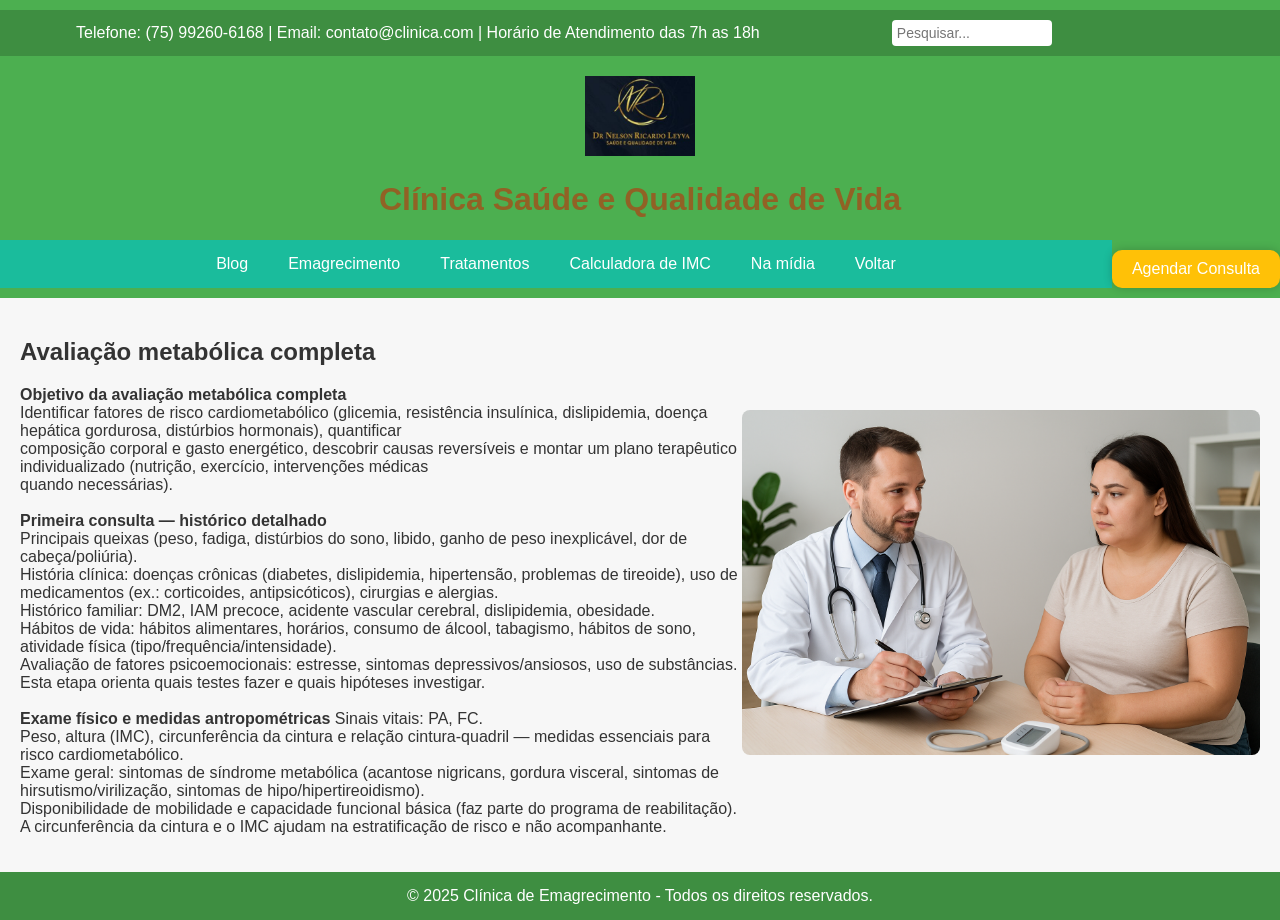
==== avaliação_metabólica_completa.html @ 177690f7 "Primeiro commit do projeto Clinica Nelson" ====
<!DOCTYPE html>
<html lang="en">
<head>
    <meta charset="UTF-8">
    <meta name="viewport" content="width=device-width, initial-scale=1.0">
    <title>avaliação metabólica completa</title>
    <link rel="stylesheet" href="./Style.css">
</head>

<body>
    <header>
        <div class="top-bar">
            <div class="contact-info">
                <span>Telefone: (75) 99260-6168</span> | <span>Email: contato@clinica.com</span> | <span>Horário de Atendimento das 7h as 18h</span>
            </div>
            <div class="search-bar">
                <input type="text" placeholder="Pesquisar...">
            </div>
            <div class="social-buttons">
                <button class="social-button" onclick="window.open('https://facebook.com/nelson.ricardoleyva.5/about','_blank')"><i class="fa-brands fa-facebook-f"></i></button>
                <button class="social-button" onclick="window.open('https://instagram.com/dr.nelsonricardoleyva','_blank')"><i class="fa-brands fa-instagram"></i></button>
            </div>
        </div>
        <div class="logo">
            <img src="imagens/logo.png" alt="Logo da Clínica">
            <h1 style="color: #916225;">Clínica Saúde e Qualidade de Vida</h1>
            <button class="cta-button" style="float: right; margin-top: 10px;" onclick="window.open('https://wa.me/75992606168','_blank')">Agendar Consulta</button>
        </div>
        <nav>
            <a href="blog.html">Blog</a>
            <a href="#emagrecimento">Emagrecimento</a>
            <div class="dropdown">
                <a href="#tratamentos" class="dropdown-button">Tratamentos</a>
                <div class="dropdown-content">
                    <a href="avaliação_metabólica_completa.html">Avaliação metabólica completa</a>
                    <a href="tratamento_obesidade_sobrepeso.html">Tratamento da obesidade e do sobrepeso</a>
                    <a href="#tratamento3">Controlar distúrbios endócrinos</a>
                    <a href="#tratamento4">Acompanhamento de distúrbios de crescimento e puberdade</a>
                    <a href="#tratamento3">Plano alimentar personalizado</a>
                    <a href="#tratamento3">Terapia de reposição hormonal (TRH)</a>
                    <a href="#tratamento3">Reposição de Testosterona (TRT)</a>
                    <a href="#tratamento3">Reposição de hormônios femininos</a>
                    <a href="#tratamento3">Controle a andropausa e a menopausa</a>
                </div>
            </div>
            <a href="calcularimc.html">Calculadora de IMC</a>
            <a href="#midia">Na mídia</a>
            <a href="saudenmagrecimento.html">Voltar</a>
        </nav>
    </header>

    <main>
        <section class="cont">
            <div style="display: flex; justify-content: space-between; align-items: center;">
                <div style="width: 60%;">
                <h1>Avaliação metabólica completa</h1>
                <p><strong>Objetivo da avaliação metabólica completa</strong><br>
                    Identificar fatores de risco cardiometabólico (glicemia, resistência insulínica, dislipidemia, doença hepática gordurosa, distúrbios hormonais), quantificar <br>
                    composição corporal e gasto energético, descobrir causas reversíveis e montar um plano terapêutico individualizado (nutrição, exercício, intervenções médicas <br>
                    quando necessárias). <br>
                    <br>
                    <strong>Primeira consulta — histórico detalhado</strong> <br>
                    Principais queixas (peso, fadiga, distúrbios do sono, libido, ganho de peso inexplicável, dor de cabeça/poliúria). <br>
                    História clínica: doenças crônicas (diabetes, dislipidemia, hipertensão, problemas de tireoide), uso de medicamentos (ex.: corticoides, antipsicóticos), cirurgias e alergias. <br>
                    Histórico familiar: DM2, IAM precoce, acidente vascular cerebral, dislipidemia, obesidade. <br>
                    Hábitos de vida: hábitos alimentares, horários, consumo de álcool, tabagismo, hábitos de sono, atividade física (tipo/frequência/intensidade). <br>
                    Avaliação de fatores psicoemocionais: estresse, sintomas depressivos/ansiosos, uso de substâncias. <br>
                    Esta etapa orienta quais testes fazer e quais hipóteses investigar. <br>
                    <br>
                    <strong>Exame físico e medidas antropométricas</strong>
                    Sinais vitais: PA, FC. <br>
                    Peso, altura (IMC), circunferência da cintura e relação cintura-quadril — medidas essenciais para risco cardiometabólico. <br>
                    Exame geral: sintomas de síndrome metabólica (acantose nigricans, gordura visceral, sintomas de hirsutismo/virilização, sintomas de hipo/hipertireoidismo). <br>
                    Disponibilidade de mobilidade e capacidade funcional básica (faz parte do programa de reabilitação). <br>
                    A circunferência da cintura e o IMC ajudam na estratificação de risco e não acompanhante.
                </p>
            </div>
            <div style="width: 43%;">
                <img src="imagens/Avaliação metabólica completa.png" alt="Avaliação metabólica completa" style="max-width: 100%; border-radius: 8px;">
            </div>
        </section>
    </main>

    <footer>
        &copy; 2025 Clínica de Emagrecimento - Todos os direitos reservados.
    </footer>
</body>
</html>
---- Style.css ----
body {
  font-family: Arial, sans-serif;
  margin: 0;
  padding: 0;
  background-color: #f7f7f7;
  color: #333;
}

header {
  background-color: #4caf50; /* Verde folha */
  color: #fff;
  padding: 10px 0;
}

.top-bar {
  display: flex;
  justify-content: space-around; /* Alterei para space-around */
  align-items: center;
  padding: 10px 20px;
  background-color: #3e8e41; /* Verde folha */
  color: #fff;
}

.contact-info {
  font-size: 16px;
  margin-right: 10px; /* Reduzi o margin-right */
}

.search-bar input[type="text"] {
  padding: 5px;
  width: 150px;
  border: none;
  border-radius: 4px;
  font-size: 14px;
  margin: 0 10px;
}

.social-buttons {
  display: flex;
  align-items: center;
  margin-left: 10px;
}

.social-button {
  background: none;
  border: none;
  margin-left: 10px;
  cursor: pointer;
  color: #fff;
  font-size: 24px;
  padding: 0;
  transition: color 0.3s ease; /* Adicionei uma transição suave para o efeito hover */
}

.social-button:hover {
  color: #000; /* Mudei a cor do ícone para preto no hover */
}

.social-button i {
  font-size: 24px;
}

.logo {
  text-align: center;
  margin: 20px 0;
}

.logo img {
  max-height: 80px;
}

nav {
  background-color: #1abc9c; /* Azul turquesa */
  display: flex;
  justify-content: center;
}

nav a {
  color: #fff;
  text-decoration: none;
  padding: 15px 20px;
  display: inline-block;
}

nav a:hover {
  background-color: #ffc107; /* Laranja suave */
}

.dropdown {
  position: relative;
  display: inline-block;
}

.dropdown-button {
  color: #fff;
  text-decoration: none;
  padding: 15px 20px;
  display: inline-block;
}

.dropdown-content {
  display: none;
  position: absolute;
  background-color: #1abc9c;
  min-width: 160px;
  box-shadow: 0px 8px 16px 0px rgba(0, 0, 0, 0.2);
  z-index: 1;
}

.dropdown-content a {
  color: #fff;
  padding: 12px 16px;
  text-decoration: none;
  display: block;
}

.dropdown-content a:hover {
  background-color: #ffc107;
}

.dropdown:hover .dropdown-content {
  display: block;
}

.dropdown:hover .dropdown-button {
  background-color: #ffc107;
}

main {
  display: flex;
  flex-wrap: wrap;
  margin: 20px;
}

.content {
  flex: 2;
  min-width: 250px;
  padding: 20px;
  background-color: #bef3e7;
}

.content img {
  max-width: 100%;
  border-radius: 8px;
  margin-top: 20px;
}

.sidebar {
  flex: 1;
  min-width: 250px;
  padding: 20px;
  background-color: #bef3e7;
  border-radius: 8px;
  margin-left: 20px;
  text-align: center;
}

.sidebar img {
  max-width: 50%;
  border-radius: 8px;
}

.fachada img {
  max-width: 100%;
  height: 500px;
  border-radius: 15px; /* arredonda um pouco */
}

footer {
  background-color: #3e8e41; /* Verde folha */
  color: #fff;
  text-align: center;
  padding: 15px;
  margin-top: 20px;
}

.cta-button {
  background-color: #ffc107; /* Laranja suave */
  color: #fff;
  border: none;
  padding: 10px 20px;
  font-size: 16px;
  cursor: pointer;
  border-radius: 10px; /* Adicionei bordas arredondadas */
  box-shadow: 0px 0px 10px rgba(0, 0, 0, 0.2); /* Adicionei sombra */
  transition:
    transform 0.3s ease,
    box-shadow 0.3s ease;
}

.cta-button:hover {
  background-color: #000; /* Preto */
  transform: translateY(-2px); /* Efeito flutuante */
  box-shadow: 0px 10px 20px rgba(0, 0, 0, 0.3); /* Sombra mais intensa */
}

.whatsapp-button {
  position: fixed;
  bottom: 20px;
  right: 20px;
  background-color: #25d366;
  color: #fff;
  border: none;
  padding: 10px;
  font-size: 24px;
  cursor: pointer;
  border-radius: 50%;
  z-index: 1000; /* Adicionei z-index para garantir que o botão fique por cima de outros elementos */
}

.whatsapp-button:hover {
  background-color: #1da335; /* Cor do WhatsApp mais escura */
}

.tooltip {
  visibility: hidden;
  white-space: nowrap; /* Adicionei essa linha para manter o texto em horizontal */
  width: 120px;
  background-color: #1abc9c;
  color: #000;
  text-align: center;
  padding: 5px 0;
  border-radius: 1px;
  position: absolute;
  z-index: 1;
  top: 50%;
  right: 100%;
  margin-right: 10px;
  transform: translateY(-50%);
  opacity: 0;
  transition: opacity 0.3s;
  font-size: 16px; /* Reduzi o tamanho da fonte */
}

.tooltip::after {
  content: "";
  position: absolute;
  top: 50%;
  left: 100%;
  margin-top: -5px;
  border-width: 5px;
  border-style: solid;
  border-color: #555 transparent transparent transparent;
  transform: rotate(-90deg);
}

.whatsapp-button:hover .tooltip {
  visibility: visible;
  opacity: 1;
}

.map-container {
  position: relative;
  width: 100%;
  padding: 10px;
  border: 1px solid #ddd;
  border-radius: 10px;
  box-shadow: 0px 0px 10px rgba(0, 0, 0, 0.1);
  margin-top: 20px;
  text-align: center;
  background-color: #bef3e7;
}

.map-container iframe {
  width: 800px;
  height: 200px;
  border: 0;
}

.endereco {
  margin-right: 20px;
  font-size: 16px;
}

.endereco i {
  margin-right: 5px;
}
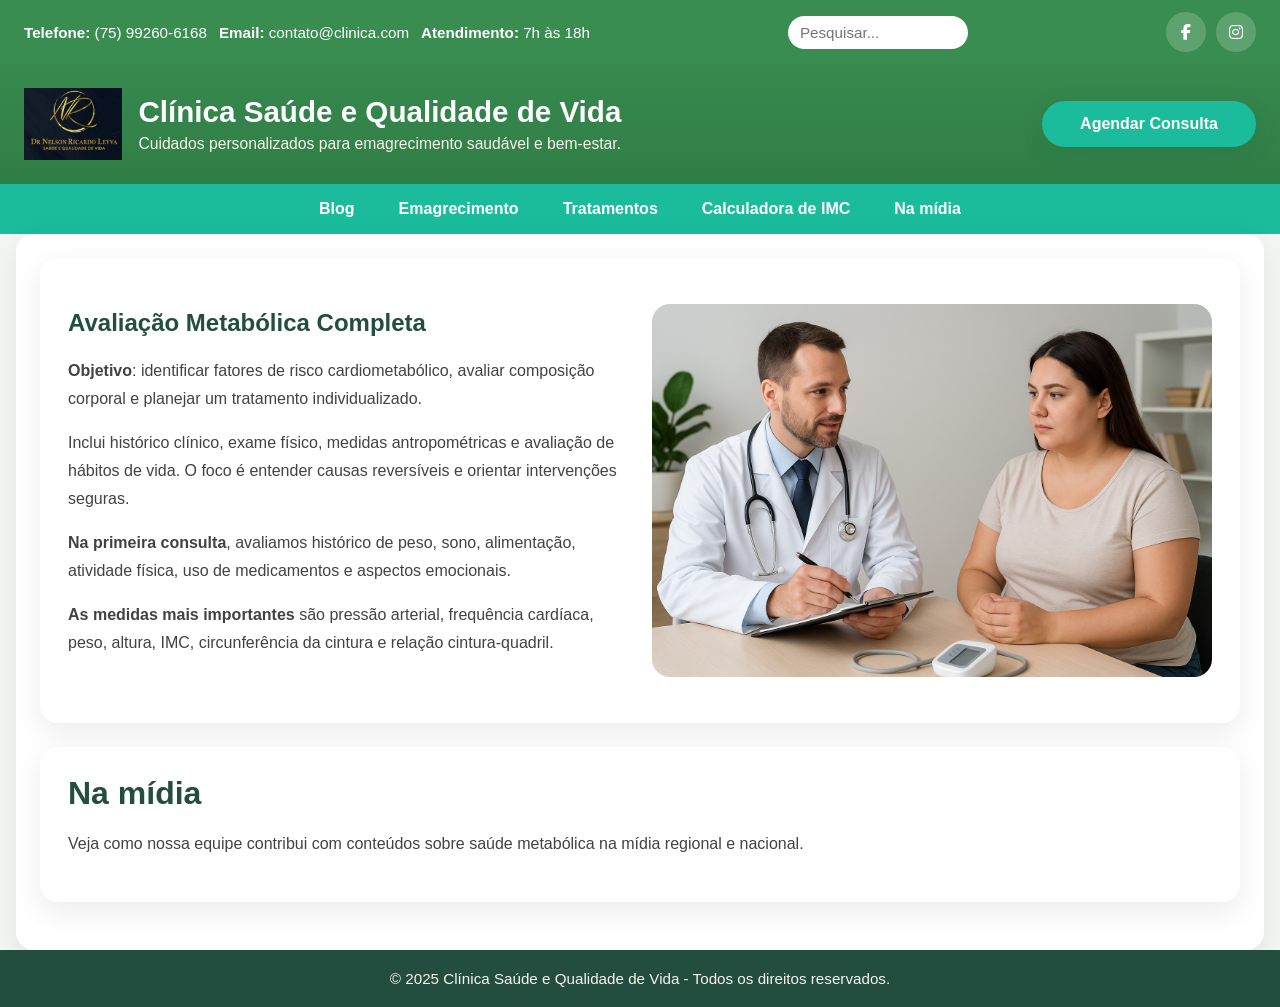
==== commit 1c0606f8: "Atualizando html e css" ====
--- a/avaliação_metabólica_completa.html
+++ b/avaliação_metabólica_completa.html
@@ -1,88 +1,87 @@
 <!DOCTYPE html>
-<html lang="en">
+<html lang="pt-BR">
 <head>
     <meta charset="UTF-8">
     <meta name="viewport" content="width=device-width, initial-scale=1.0">
-    <title>avaliação metabólica completa</title>
+    <meta name="description" content="Clínica Saúde e Qualidade de Vida: emagrecimento saudável, tratamentos médicos e apoio personalizado para sua saúde.">
+    <title>Avaliação Metabólica Completa</title>
     <link rel="stylesheet" href="./Style.css">
+    <link rel="stylesheet" href="https://cdnjs.cloudflare.com/ajax/libs/font-awesome/6.4.0/css/all.min.css" integrity="sha512-p6O2WvZCWghuJbM5TQss90Q+B2TZLj/4I3zwT2YHUd0RQVWnVd6ixqszf36/X7I+5t5Ck/2sGxY9VhKXkM2f1w==" crossorigin="anonymous" referrerpolicy="no-referrer" />
 </head>
-
 <body>
     <header>
         <div class="top-bar">
             <div class="contact-info">
-                <span>Telefone: (75) 99260-6168</span> | <span>Email: contato@clinica.com</span> | <span>Horário de Atendimento das 7h as 18h</span>
+                <span><strong>Telefone:</strong> (75) 99260-6168</span>
+                <span><strong>Email:</strong> contato@clinica.com</span>
+                <span><strong>Atendimento:</strong> 7h às 18h</span>
             </div>
             <div class="search-bar">
-                <input type="text" placeholder="Pesquisar...">
+                <input type="search" placeholder="Pesquisar..." aria-label="Pesquisar no site">
             </div>
             <div class="social-buttons">
-                <button class="social-button" onclick="window.open('https://facebook.com/nelson.ricardoleyva.5/about','_blank')"><i class="fa-brands fa-facebook-f"></i></button>
-                <button class="social-button" onclick="window.open('https://instagram.com/dr.nelsonricardoleyva','_blank')"><i class="fa-brands fa-instagram"></i></button>
+                <a class="social-button" href="https://facebook.com/nelson.ricardoleyva.5/about" target="_blank" rel="noopener noreferrer" aria-label="Facebook">
+                    <i class="fa-brands fa-facebook-f"></i>
+                </a>
+                <a class="social-button" href="https://instagram.com/dr.nelsonricardoleyva" target="_blank" rel="noopener noreferrer" aria-label="Instagram">
+                    <i class="fa-brands fa-instagram"></i>
+                </a>
             </div>
         </div>
-        <div class="logo">
-            <img src="imagens/logo.png" alt="Logo da Clínica">
-            <h1 style="color: #916225;">Clínica Saúde e Qualidade de Vida</h1>
-            <button class="cta-button" style="float: right; margin-top: 10px;" onclick="window.open('https://wa.me/75992606168','_blank')">Agendar Consulta</button>
-        </div>
-        <nav>
-            <a href="blog.html">Blog</a>
-            <a href="#emagrecimento">Emagrecimento</a>
-            <div class="dropdown">
-                <a href="#tratamentos" class="dropdown-button">Tratamentos</a>
-                <div class="dropdown-content">
-                    <a href="avaliação_metabólica_completa.html">Avaliação metabólica completa</a>
-                    <a href="tratamento_obesidade_sobrepeso.html">Tratamento da obesidade e do sobrepeso</a>
-                    <a href="#tratamento3">Controlar distúrbios endócrinos</a>
-                    <a href="#tratamento4">Acompanhamento de distúrbios de crescimento e puberdade</a>
-                    <a href="#tratamento3">Plano alimentar personalizado</a>
-                    <a href="#tratamento3">Terapia de reposição hormonal (TRH)</a>
-                    <a href="#tratamento3">Reposição de Testosterona (TRT)</a>
-                    <a href="#tratamento3">Reposição de hormônios femininos</a>
-                    <a href="#tratamento3">Controle a andropausa e a menopausa</a>
+        <div class="logo-bar">
+            <div class="brand-logo">
+                <img src="imagens/logo.png" alt="Logo da Clínica Saúde e Qualidade de Vida">
+                <div>
+                    <h1>Clínica Saúde e Qualidade de Vida</h1>
+                    <p class="brand-subtitle">Cuidados personalizados para emagrecimento saudável e bem-estar.</p>
                 </div>
             </div>
-            <a href="calcularimc.html">Calculadora de IMC</a>
-            <a href="#midia">Na mídia</a>
-            <a href="saudenmagrecimento.html">Voltar</a>
+            <a class="cta-button" href="https://wa.me/75992606168" target="_blank" rel="noopener noreferrer">Agendar Consulta</a>
+        </div>
+        <nav class="main-nav" aria-label="Menu principal">
+            <ul class="nav-list">
+                <li><a href="blog.html">Blog</a></li>
+                <li><a href="saudenmagrecimento.html">Emagrecimento</a></li>
+                <li class="dropdown">
+                    <a href="#tratamentos" class="dropdown-button">Tratamentos</a>
+                    <ul class="dropdown-content">
+                        <li><a href="avaliação_metabólica_completa.html">Avaliação metabólica completa</a></li>
+                        <li><a href="tratamento_obesidade_sobrepeso.html">Tratamento da obesidade e do sobrepeso</a></li>
+                        <li><a href="saudenmagrecimento.html#tratamentos">Controlar distúrbios endócrinos</a></li>
+                        <li><a href="saudenmagrecimento.html#tratamentos">Acompanhamento de distúrbios de crescimento e puberdade</a></li>
+                        <li><a href="saudenmagrecimento.html#tratamentos">Plano alimentar personalizado</a></li>
+                        <li><a href="saudenmagrecimento.html#tratamentos">Terapia de reposição hormonal (TRH)</a></li>
+                        <li><a href="saudenmagrecimento.html#tratamentos">Reposição de Testosterona (TRT)</a></li>
+                        <li><a href="saudenmagrecimento.html#tratamentos">Reposição de hormônios femininos</a></li>
+                        <li><a href="saudenmagrecimento.html#tratamentos">Controle da andropausa e da menopausa</a></li>
+                    </ul>
+                </li>
+                <li><a href="calcularimc.html">Calculadora de IMC</a></li>
+                <li><a href="saudenmagrecimento.html#midia">Na mídia</a></li>
+            </ul>
         </nav>
     </header>
 
-    <main>
-        <section class="cont">
-            <div style="display: flex; justify-content: space-between; align-items: center;">
-                <div style="width: 60%;">
-                <h1>Avaliação metabólica completa</h1>
-                <p><strong>Objetivo da avaliação metabólica completa</strong><br>
-                    Identificar fatores de risco cardiometabólico (glicemia, resistência insulínica, dislipidemia, doença hepática gordurosa, distúrbios hormonais), quantificar <br>
-                    composição corporal e gasto energético, descobrir causas reversíveis e montar um plano terapêutico individualizado (nutrição, exercício, intervenções médicas <br>
-                    quando necessárias). <br>
-                    <br>
-                    <strong>Primeira consulta — histórico detalhado</strong> <br>
-                    Principais queixas (peso, fadiga, distúrbios do sono, libido, ganho de peso inexplicável, dor de cabeça/poliúria). <br>
-                    História clínica: doenças crônicas (diabetes, dislipidemia, hipertensão, problemas de tireoide), uso de medicamentos (ex.: corticoides, antipsicóticos), cirurgias e alergias. <br>
-                    Histórico familiar: DM2, IAM precoce, acidente vascular cerebral, dislipidemia, obesidade. <br>
-                    Hábitos de vida: hábitos alimentares, horários, consumo de álcool, tabagismo, hábitos de sono, atividade física (tipo/frequência/intensidade). <br>
-                    Avaliação de fatores psicoemocionais: estresse, sintomas depressivos/ansiosos, uso de substâncias. <br>
-                    Esta etapa orienta quais testes fazer e quais hipóteses investigar. <br>
-                    <br>
-                    <strong>Exame físico e medidas antropométricas</strong>
-                    Sinais vitais: PA, FC. <br>
-                    Peso, altura (IMC), circunferência da cintura e relação cintura-quadril — medidas essenciais para risco cardiometabólico. <br>
-                    Exame geral: sintomas de síndrome metabólica (acantose nigricans, gordura visceral, sintomas de hirsutismo/virilização, sintomas de hipo/hipertireoidismo). <br>
-                    Disponibilidade de mobilidade e capacidade funcional básica (faz parte do programa de reabilitação). <br>
-                    A circunferência da cintura e o IMC ajudam na estratificação de risco e não acompanhante.
-                </p>
+    <main class="content">
+        <section class="content-block content-row">
+            <div>
+                <h1>Avaliação Metabólica Completa</h1>
+                <p><strong>Objetivo</strong>: identificar fatores de risco cardiometabólico, avaliar composição corporal e planejar um tratamento individualizado.</p>
+                <p>Inclui histórico clínico, exame físico, medidas antropométricas e avaliação de hábitos de vida. O foco é entender causas reversíveis e orientar intervenções seguras.</p>
+                <p><strong>Na primeira consulta</strong>, avaliamos histórico de peso, sono, alimentação, atividade física, uso de medicamentos e aspectos emocionais.</p>
+                <p><strong>As medidas mais importantes</strong> são pressão arterial, frequência cardíaca, peso, altura, IMC, circunferência da cintura e relação cintura-quadril.</p>
             </div>
-            <div style="width: 43%;">
-                <img src="imagens/Avaliação metabólica completa.png" alt="Avaliação metabólica completa" style="max-width: 100%; border-radius: 8px;">
+            <div class="image-block">
+                <img src="imagens/Avaliação metabólica completa.png" alt="Avaliação metabólica completa">
             </div>
         </section>
+        <section id="midia" class="content-block">
+            <h2>Na mídia</h2>
+            <p>Veja como nossa equipe contribui com conteúdos sobre saúde metabólica na mídia regional e nacional.</p>
+        </section>
     </main>
-
     <footer>
-        &copy; 2025 Clínica de Emagrecimento - Todos os direitos reservados.
+        &copy; 2025 Clínica Saúde e Qualidade de Vida - Todos os direitos reservados.
     </footer>
 </body>
-</html>+</html>
--- a/Style.css
+++ b/Style.css
@@ -1,277 +1,663 @@
+:root {
+  --bg: #f3f7f4;
+  --surface: #ffffff;
+  --surface-strong: #edf8f3;
+  --text: #222222;
+  --text-muted: #5b6b64;
+  --brand: #1abc9c;
+  --brand-dark: #224d3f;
+  --accent: #ffc107;
+  --border: rgba(34, 77, 63, 0.12);
+  --shadow: 0 10px 30px rgba(34, 77, 63, 0.08);
+}
+
 body {
   font-family: Arial, sans-serif;
   margin: 0;
   padding: 0;
-  background-color: #f7f7f7;
-  color: #333;
+  background-color: var(--bg);
+  color: var(--text);
+}
+
+img {
+  max-width: 100%;
+  display: block;
+}
+
+a {
+  color: inherit;
 }
 
 header {
-  background-color: #4caf50; /* Verde folha */
-  color: #fff;
-  padding: 10px 0;
+  background: linear-gradient(180deg, #3a8e51 0%, #2d7a44 100%);
+  color: #fff;
 }
 
 .top-bar {
   display: flex;
-  justify-content: space-around; /* Alterei para space-around */
-  align-items: center;
-  padding: 10px 20px;
-  background-color: #3e8e41; /* Verde folha */
-  color: #fff;
+  flex-wrap: wrap;
+  justify-content: space-between;
+  gap: 15px;
+  align-items: center;
+  padding: 12px 24px;
+  background-color: rgba(58, 142, 81, 0.95);
 }
 
 .contact-info {
-  font-size: 16px;
-  margin-right: 10px; /* Reduzi o margin-right */
-}
-
-.search-bar input[type="text"] {
-  padding: 5px;
-  width: 150px;
+  display: flex;
+  flex-wrap: wrap;
+  gap: 12px;
+  font-size: 0.95rem;
+}
+
+.search-bar input[type="search"] {
+  padding: 8px 12px;
+  width: 180px;
   border: none;
-  border-radius: 4px;
-  font-size: 14px;
-  margin: 0 10px;
+  border-radius: 999px;
+  font-size: 0.95rem;
 }
 
 .social-buttons {
   display: flex;
-  align-items: center;
-  margin-left: 10px;
+  gap: 10px;
 }
 
 .social-button {
-  background: none;
-  border: none;
-  margin-left: 10px;
-  cursor: pointer;
-  color: #fff;
-  font-size: 24px;
+  display: inline-flex;
+  align-items: center;
+  justify-content: center;
+  width: 40px;
+  height: 40px;
+  border-radius: 50%;
+  background-color: rgba(255, 255, 255, 0.18);
+  color: #fff;
+  text-decoration: none;
+  transition:
+    transform 0.2s ease,
+    background-color 0.2s ease,
+    color 0.2s ease;
+}
+
+.social-button:hover {
+  background-color: var(--accent);
+  color: var(--brand-dark);
+  transform: translateY(-2px);
+}
+
+.logo-bar {
+  display: flex;
+  flex-wrap: wrap;
+  justify-content: space-between;
+  align-items: center;
+  gap: 20px;
+  padding: 24px;
+}
+
+.brand-logo {
+  display: flex;
+  align-items: center;
+  gap: 16px;
+}
+
+.brand-logo img {
+  max-height: 72px;
+}
+
+.brand-logo h1 {
+  font-size: 1.85rem;
+  margin: 0;
+}
+
+.brand-subtitle {
+  margin: 6px 0 0;
+  font-size: 0.98rem;
+  color: #f8f4ea;
+}
+
+.cta-button {
+  display: inline-flex;
+  align-items: center;
+  justify-content: center;
+  min-width: 170px;
+  background-color: var(--brand);
+  color: #ffffff;
+  border-radius: 999px;
+  padding: 14px 22px;
+  font-weight: 700;
+  text-decoration: none;
+  box-shadow: 0 8px 24px rgba(34, 77, 63, 0.14);
+  transition:
+    transform 0.2s ease,
+    box-shadow 0.2s ease,
+    background-color 0.2s ease;
+}
+
+.cta-button:hover {
+  transform: translateY(-3px);
+  box-shadow: 0 12px 28px rgba(34, 77, 63, 0.18);
+  background-color: var(--brand-dark);
+}
+
+.main-nav {
+  background-color: var(--brand);
+}
+
+.nav-list {
+  display: flex;
+  flex-wrap: wrap;
+  justify-content: center;
+  gap: 0;
+  list-style: none;
+  margin: 0;
   padding: 0;
-  transition: color 0.3s ease; /* Adicionei uma transição suave para o efeito hover */
-}
-
-.social-button:hover {
-  color: #000; /* Mudei a cor do ícone para preto no hover */
-}
-
-.social-button i {
-  font-size: 24px;
-}
-
-.logo {
-  text-align: center;
-  margin: 20px 0;
-}
-
-.logo img {
-  max-height: 80px;
-}
-
-nav {
-  background-color: #1abc9c; /* Azul turquesa */
-  display: flex;
-  justify-content: center;
-}
-
-nav a {
+}
+
+.nav-list > li {
+  position: relative;
+}
+
+.nav-list > li > a,
+.dropdown-button {
+  display: block;
+  padding: 16px 22px;
   color: #fff;
   text-decoration: none;
-  padding: 15px 20px;
-  display: inline-block;
-}
-
-nav a:hover {
-  background-color: #ffc107; /* Laranja suave */
+  font-weight: 600;
+}
+
+.nav-list > li > a:hover,
+.dropdown-button:hover {
+  background-color: var(--accent);
+  color: var(--brand-dark);
 }
 
 .dropdown {
   position: relative;
-  display: inline-block;
-}
-
-.dropdown-button {
-  color: #fff;
-  text-decoration: none;
-  padding: 15px 20px;
-  display: inline-block;
 }
 
 .dropdown-content {
   display: none;
   position: absolute;
-  background-color: #1abc9c;
-  min-width: 160px;
-  box-shadow: 0px 8px 16px 0px rgba(0, 0, 0, 0.2);
-  z-index: 1;
-}
-
-.dropdown-content a {
-  color: #fff;
+  top: 100%;
+  left: 0;
+  min-width: 220px;
+  background-color: var(--brand);
+  box-shadow: 0 12px 24px rgba(0, 0, 0, 0.18);
+  border-radius: 8px;
+  overflow: hidden;
+  z-index: 10;
+}
+
+.dropdown-content li a {
   padding: 12px 16px;
+  color: #fff;
+  font-weight: 500;
+}
+
+.dropdown-content li a:hover {
+  background-color: #ffc107;
+  color: #1a1a1a;
+}
+
+.dropdown:hover .dropdown-content,
+.dropdown:focus-within .dropdown-content {
+  display: block;
+}
+
+main:not(.content) {
+  display: grid;
+  grid-template-columns: 2fr 1fr;
+  gap: 24px;
+  padding: 24px;
+}
+
+main.content {
+  display: block;
+  padding: 24px;
+  max-width: 1200px;
+  margin: 0 auto;
+}
+
+.content,
+.sidebar,
+.map-container,
+.content-block {
+  background-color: #ffffff;
+  border-radius: 18px;
+  box-shadow: 0 10px 30px rgba(0, 0, 0, 0.08);
+}
+
+.content {
+  padding: 28px;
+}
+
+.content-block {
+  padding: 28px;
+  margin-bottom: 24px;
+}
+
+.content-block h1,
+.content-block h2,
+.success-story h2,
+.practice-focus h4,
+.address-card h4 {
+  margin-top: 0;
+}
+
+.content-block h1,
+.content-block h2 {
+  color: #224d3f;
+}
+
+.content-block p,
+.content-block ul,
+.content-block ol,
+.success-story p,
+.sidebar p,
+.practice-focus li,
+.address-card p,
+.feature-list li {
+  line-height: 1.75;
+  color: #424242;
+}
+
+.content-block ul,
+.content-block ol,
+.feature-list {
+  margin: 18px 0;
+  padding-left: 1.2rem;
+}
+
+.content-block h2 {
+  margin-bottom: 18px;
+  font-size: 2rem;
+  color: #224d3f;
+}
+
+.content-block p,
+.success-story p,
+.sidebar p,
+.practice-focus li,
+.address-card p,
+.feature-list li {
+  line-height: 1.75;
+  color: #424242;
+}
+
+.content-block img {
+  width: 100%;
+  border-radius: 16px;
+  margin: 18px 0;
+}
+
+.feature-list {
+  list-style: disc inside;
+  margin: 18px 0;
+  padding-left: 1rem;
+}
+
+.feature-list li {
+  margin-bottom: 12px;
+}
+
+.success-story {
+  margin-top: 36px;
+}
+
+.images-row {
+  display: grid;
+  grid-template-columns: repeat(2, minmax(0, 1fr));
+  gap: 14px;
+}
+
+.story-image {
+  border-radius: 16px;
+  height: auto;
+  object-fit: cover;
+}
+
+.artigos-container {
+  display: grid;
+  grid-template-columns: repeat(auto-fit, minmax(260px, 1fr));
+  gap: 22px;
+  margin-top: 24px;
+}
+
+.artigo {
+  background-color: var(--surface);
+  border: 1px solid rgba(26, 188, 156, 0.15);
+  border-radius: 18px;
+  overflow: hidden;
+  box-shadow: 0 10px 24px rgba(34, 77, 63, 0.08);
+  display: flex;
+  flex-direction: column;
+}
+
+.artigo img,
+.story-image,
+.image-block img,
+.address-card img {
+  width: 100%;
+  height: auto;
+  object-fit: cover;
+  border-radius: 18px;
+}
+
+.artigo-content {
+  padding: 22px;
+}
+
+.artigo h3 {
+  margin: 0 0 12px;
+  font-size: 1.25rem;
+  color: #224d3f;
+}
+
+.artigo p {
+  line-height: 1.7;
+  color: #4a4a4a;
+  margin-bottom: 16px;
+}
+
+.ler-mais {
+  display: inline-flex;
+  align-items: center;
+  gap: 0.25rem;
+  color: #ffffff;
+  background-color: var(--brand);
+  padding: 10px 16px;
+  border-radius: 999px;
+  font-weight: 700;
   text-decoration: none;
+  transition: background-color 0.2s ease;
+}
+
+.ler-mais:hover {
+  background-color: var(--brand-dark);
+}
+
+.map-link,
+.calculadora button {
+  display: inline-flex;
+  align-items: center;
+  justify-content: center;
+  gap: 0.4rem;
+  background-color: var(--brand);
+  color: #ffffff;
+  padding: 14px 18px;
+  border-radius: 999px;
+  text-decoration: none;
+  border: none;
+  cursor: pointer;
+  transition:
+    background-color 0.2s ease,
+    transform 0.2s ease;
+}
+
+.map-link:hover,
+.calculadora button:hover {
+  background-color: var(--brand-dark);
+  transform: translateY(-2px);
+}
+
+.calculadora-page .calculadora-container {
+  display: grid;
+  grid-template-columns: 1fr 1fr;
+  gap: 24px;
+  align-items: start;
+}
+
+.calculadora {
+  padding: 24px;
+}
+
+.calculadora label {
   display: block;
-}
-
-.dropdown-content a:hover {
-  background-color: #ffc107;
-}
-
-.dropdown:hover .dropdown-content {
-  display: block;
-}
-
-.dropdown:hover .dropdown-button {
-  background-color: #ffc107;
-}
-
-main {
-  display: flex;
-  flex-wrap: wrap;
-  margin: 20px;
-}
-
-.content {
-  flex: 2;
-  min-width: 250px;
-  padding: 20px;
-  background-color: #bef3e7;
-}
-
-.content img {
-  max-width: 100%;
-  border-radius: 8px;
-  margin-top: 20px;
+  margin-top: 18px;
+  font-weight: 700;
+}
+
+.calculadora input,
+.calculadora button {
+  width: 100%;
+  padding: 14px 16px;
+  border-radius: 12px;
+  border: 1px solid #d6e6dd;
+  margin-top: 10px;
+  font-size: 1rem;
+}
+
+.calculadora button {
+  border: none;
+  background-color: var(--brand);
+  color: #fff;
+  cursor: pointer;
+  font-weight: 700;
+}
+
+.calculadora button:hover {
+  background-color: var(--brand-dark);
+}
+
+.descricao {
+  padding: 24px;
+}
+
+.content-row {
+  display: grid;
+  grid-template-columns: 1fr 1fr;
+  gap: 24px;
+  align-items: center;
+}
+
+.image-block img {
+  border-radius: 18px;
+}
+
+.content-row h1,
+.content-row h2 {
+  margin-top: 0;
+}
+
+.success-story h2 {
+  margin: 24px 0 14px;
+  font-size: 1.9rem;
+  color: #1f5f48;
 }
 
 .sidebar {
-  flex: 1;
-  min-width: 250px;
-  padding: 20px;
-  background-color: #bef3e7;
-  border-radius: 8px;
-  margin-left: 20px;
+  padding: 28px;
+}
+
+.doctor-photo {
+  width: 100%;
+  border-radius: 20px;
+  margin-bottom: 22px;
+}
+
+.sidebar h3 {
+  margin-bottom: 8px;
+  font-size: 1.65rem;
+  color: #224d3f;
+}
+
+.subtitle {
+  margin-top: 0;
+  color: #555;
+}
+
+.practice-focus {
+  margin: 24px 0 0;
+}
+
+.practice-focus ul {
+  list-style: disc inside;
+  margin: 14px 0 0;
+  padding-left: 1rem;
+}
+
+.practice-focus li {
+  margin-bottom: 10px;
+}
+
+.address-card {
+  margin-top: 28px;
+  padding: 22px;
+  border-radius: 18px;
+  background-color: #f2faf7;
   text-align: center;
 }
 
-.sidebar img {
-  max-width: 50%;
-  border-radius: 8px;
-}
-
-.fachada img {
-  max-width: 100%;
-  height: 500px;
-  border-radius: 15px; /* arredonda um pouco */
-}
-
-footer {
-  background-color: #3e8e41; /* Verde folha */
-  color: #fff;
-  text-align: center;
-  padding: 15px;
-  margin-top: 20px;
-}
-
-.cta-button {
-  background-color: #ffc107; /* Laranja suave */
-  color: #fff;
-  border: none;
-  padding: 10px 20px;
-  font-size: 16px;
-  cursor: pointer;
-  border-radius: 10px; /* Adicionei bordas arredondadas */
-  box-shadow: 0px 0px 10px rgba(0, 0, 0, 0.2); /* Adicionei sombra */
-  transition:
-    transform 0.3s ease,
-    box-shadow 0.3s ease;
-}
-
-.cta-button:hover {
-  background-color: #000; /* Preto */
-  transform: translateY(-2px); /* Efeito flutuante */
-  box-shadow: 0px 10px 20px rgba(0, 0, 0, 0.3); /* Sombra mais intensa */
+.address-card img {
+  border-radius: 16px;
+  margin-bottom: 18px;
+}
+
+.address-card p {
+  margin: 0;
 }
 
 .whatsapp-button {
   position: fixed;
+  right: 20px;
   bottom: 20px;
-  right: 20px;
-  background-color: #25d366;
-  color: #fff;
-  border: none;
-  padding: 10px;
-  font-size: 24px;
-  cursor: pointer;
+  width: 58px;
+  height: 58px;
   border-radius: 50%;
-  z-index: 1000; /* Adicionei z-index para garantir que o botão fique por cima de outros elementos */
+  background-color: var(--brand);
+  color: #fff;
+  display: inline-flex;
+  align-items: center;
+  justify-content: center;
+  text-decoration: none;
+  box-shadow: 0 10px 26px rgba(34, 77, 63, 0.25);
+  z-index: 1000;
 }
 
 .whatsapp-button:hover {
-  background-color: #1da335; /* Cor do WhatsApp mais escura */
-}
-
-.tooltip {
+  transform: translateY(-2px);
+  background-color: var(--brand-dark);
+}
+
+.whatsapp-button .tooltip {
+  position: absolute;
+  right: 72px;
+  top: 50%;
+  transform: translateY(-50%);
+  background-color: rgba(0, 0, 0, 0.8);
+  color: #fff;
+  padding: 8px 12px;
+  border-radius: 12px;
+  white-space: nowrap;
+  opacity: 0;
   visibility: hidden;
-  white-space: nowrap; /* Adicionei essa linha para manter o texto em horizontal */
-  width: 120px;
-  background-color: #1abc9c;
-  color: #000;
+  transition: opacity 0.2s ease;
+}
+
+.whatsapp-button:hover .tooltip {
+  opacity: 1;
+  visibility: visible;
+}
+
+.map-container {
+  padding: 24px;
+}
+
+.map-header {
+  display: flex;
+  flex-wrap: wrap;
+  justify-content: space-between;
+  align-items: center;
+  gap: 14px;
+  margin-bottom: 18px;
+}
+
+.endereco {
+  font-size: 1rem;
+  color: #1a1a1a;
+}
+
+.map-link {
+  background-color: var(--brand);
+  color: #fff;
+  text-decoration: none;
+  padding: 12px 18px;
+  border-radius: 999px;
+}
+
+.map-link:hover {
+  background-color: var(--brand-dark);
+}
+
+.map-container iframe {
+  width: 100%;
+  min-height: 340px;
+  border-radius: 16px;
+  border: 0;
+}
+
+footer {
   text-align: center;
-  padding: 5px 0;
-  border-radius: 1px;
-  position: absolute;
-  z-index: 1;
-  top: 50%;
-  right: 100%;
-  margin-right: 10px;
-  transform: translateY(-50%);
-  opacity: 0;
-  transition: opacity 0.3s;
-  font-size: 16px; /* Reduzi o tamanho da fonte */
-}
-
-.tooltip::after {
-  content: "";
-  position: absolute;
-  top: 50%;
-  left: 100%;
-  margin-top: -5px;
-  border-width: 5px;
-  border-style: solid;
-  border-color: #555 transparent transparent transparent;
-  transform: rotate(-90deg);
-}
-
-.whatsapp-button:hover .tooltip {
-  visibility: visible;
-  opacity: 1;
-}
-
-.map-container {
-  position: relative;
-  width: 100%;
-  padding: 10px;
-  border: 1px solid #ddd;
-  border-radius: 10px;
-  box-shadow: 0px 0px 10px rgba(0, 0, 0, 0.1);
-  margin-top: 20px;
-  text-align: center;
-  background-color: #bef3e7;
-}
-
-.map-container iframe {
-  width: 800px;
-  height: 200px;
-  border: 0;
-}
-
-.endereco {
-  margin-right: 20px;
-  font-size: 16px;
-}
-
-.endereco i {
-  margin-right: 5px;
-}
+  padding: 20px 24px;
+  background-color: var(--brand-dark);
+  color: #f8f4ea;
+  font-size: 0.95rem;
+}
+
+@media (max-width: 1024px) {
+  main {
+    grid-template-columns: 1fr;
+  }
+
+  .nav-list {
+    justify-content: center;
+  }
+}
+
+@media (max-width: 768px) {
+  .top-bar,
+  .logo-bar,
+  .map-header {
+    flex-direction: column;
+    align-items: stretch;
+  }
+
+  .search-bar input[type="search"] {
+    width: 100%;
+  }
+
+  .nav-list {
+    flex-direction: column;
+  }
+
+  .dropdown-content {
+    position: static;
+    box-shadow: none;
+  }
+
+  .calculadora-page .calculadora-container,
+  .content-row {
+    grid-template-columns: 1fr;
+  }
+}
+
+@media (max-width: 600px) {
+  .brand-logo {
+    flex-direction: column;
+    align-items: flex-start;
+  }
+
+  .cta-button {
+    width: 100%;
+  }
+
+  .content-block h2,
+  .success-story h2 {
+    font-size: 1.6rem;
+  }
+
+  .map-container iframe {
+    min-height: 260px;
+  }
+}
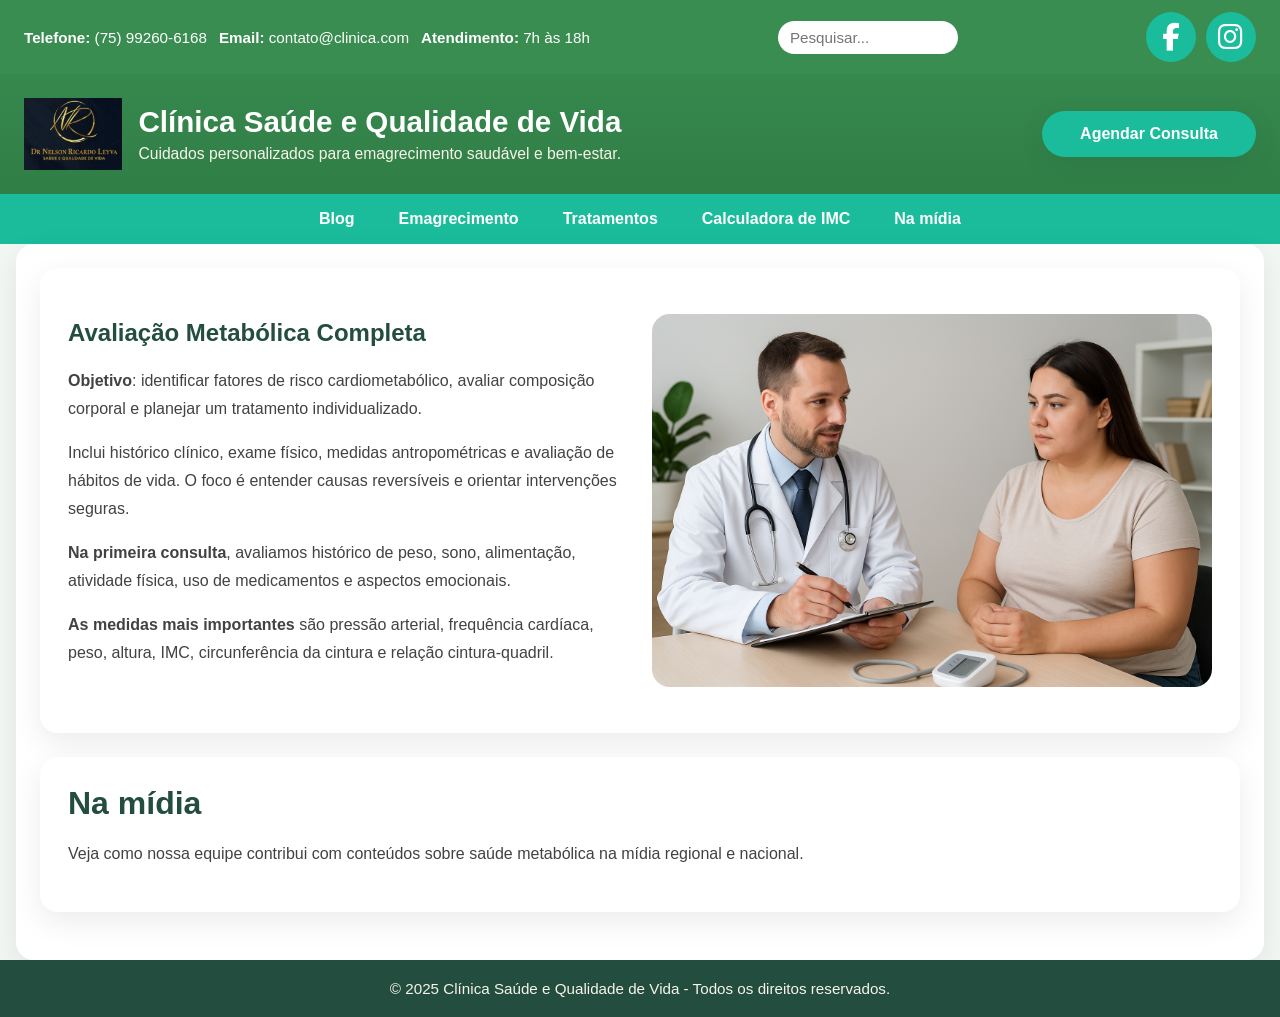
==== commit 95d0cde4: "mais botoes" ====
--- a/avaliação_metabólica_completa.html
+++ b/avaliação_metabólica_completa.html
@@ -1,87 +1,179 @@
-<!DOCTYPE html>
+<!doctype html>
 <html lang="pt-BR">
-<head>
-    <meta charset="UTF-8">
-    <meta name="viewport" content="width=device-width, initial-scale=1.0">
-    <meta name="description" content="Clínica Saúde e Qualidade de Vida: emagrecimento saudável, tratamentos médicos e apoio personalizado para sua saúde.">
+  <head>
+    <meta charset="UTF-8" />
+    <meta name="viewport" content="width=device-width, initial-scale=1.0" />
+    <meta
+      name="description"
+      content="Clínica Saúde e Qualidade de Vida: emagrecimento saudável, tratamentos médicos e apoio personalizado para sua saúde."
+    />
     <title>Avaliação Metabólica Completa</title>
-    <link rel="stylesheet" href="./Style.css">
-    <link rel="stylesheet" href="https://cdnjs.cloudflare.com/ajax/libs/font-awesome/6.4.0/css/all.min.css" integrity="sha512-p6O2WvZCWghuJbM5TQss90Q+B2TZLj/4I3zwT2YHUd0RQVWnVd6ixqszf36/X7I+5t5Ck/2sGxY9VhKXkM2f1w==" crossorigin="anonymous" referrerpolicy="no-referrer" />
-</head>
-<body>
+    <link rel="stylesheet" href="./Style.css" />
+    <link
+      rel="stylesheet"
+      href="https://cdnjs.cloudflare.com/ajax/libs/font-awesome/6.4.0/css/all.min.css"
+    />
+  </head>
+  <body>
     <header>
-        <div class="top-bar">
-            <div class="contact-info">
-                <span><strong>Telefone:</strong> (75) 99260-6168</span>
-                <span><strong>Email:</strong> contato@clinica.com</span>
-                <span><strong>Atendimento:</strong> 7h às 18h</span>
-            </div>
-            <div class="search-bar">
-                <input type="search" placeholder="Pesquisar..." aria-label="Pesquisar no site">
-            </div>
-            <div class="social-buttons">
-                <a class="social-button" href="https://facebook.com/nelson.ricardoleyva.5/about" target="_blank" rel="noopener noreferrer" aria-label="Facebook">
-                    <i class="fa-brands fa-facebook-f"></i>
-                </a>
-                <a class="social-button" href="https://instagram.com/dr.nelsonricardoleyva" target="_blank" rel="noopener noreferrer" aria-label="Instagram">
-                    <i class="fa-brands fa-instagram"></i>
-                </a>
-            </div>
+      <div class="top-bar">
+        <div class="contact-info">
+          <span><strong>Telefone:</strong> (75) 99260-6168</span>
+          <span><strong>Email:</strong> contato@clinica.com</span>
+          <span><strong>Atendimento:</strong> 7h às 18h</span>
         </div>
-        <div class="logo-bar">
-            <div class="brand-logo">
-                <img src="imagens/logo.png" alt="Logo da Clínica Saúde e Qualidade de Vida">
-                <div>
-                    <h1>Clínica Saúde e Qualidade de Vida</h1>
-                    <p class="brand-subtitle">Cuidados personalizados para emagrecimento saudável e bem-estar.</p>
-                </div>
-            </div>
-            <a class="cta-button" href="https://wa.me/75992606168" target="_blank" rel="noopener noreferrer">Agendar Consulta</a>
+        <div class="search-bar">
+          <input
+            type="search"
+            placeholder="Pesquisar..."
+            aria-label="Pesquisar no site"
+          />
         </div>
-        <nav class="main-nav" aria-label="Menu principal">
-            <ul class="nav-list">
-                <li><a href="blog.html">Blog</a></li>
-                <li><a href="saudenmagrecimento.html">Emagrecimento</a></li>
-                <li class="dropdown">
-                    <a href="#tratamentos" class="dropdown-button">Tratamentos</a>
-                    <ul class="dropdown-content">
-                        <li><a href="avaliação_metabólica_completa.html">Avaliação metabólica completa</a></li>
-                        <li><a href="tratamento_obesidade_sobrepeso.html">Tratamento da obesidade e do sobrepeso</a></li>
-                        <li><a href="saudenmagrecimento.html#tratamentos">Controlar distúrbios endócrinos</a></li>
-                        <li><a href="saudenmagrecimento.html#tratamentos">Acompanhamento de distúrbios de crescimento e puberdade</a></li>
-                        <li><a href="saudenmagrecimento.html#tratamentos">Plano alimentar personalizado</a></li>
-                        <li><a href="saudenmagrecimento.html#tratamentos">Terapia de reposição hormonal (TRH)</a></li>
-                        <li><a href="saudenmagrecimento.html#tratamentos">Reposição de Testosterona (TRT)</a></li>
-                        <li><a href="saudenmagrecimento.html#tratamentos">Reposição de hormônios femininos</a></li>
-                        <li><a href="saudenmagrecimento.html#tratamentos">Controle da andropausa e da menopausa</a></li>
-                    </ul>
-                </li>
-                <li><a href="calcularimc.html">Calculadora de IMC</a></li>
-                <li><a href="saudenmagrecimento.html#midia">Na mídia</a></li>
+        <div class="social-buttons">
+          <a
+            class="social-button"
+            href="https://facebook.com/nelson.ricardoleyva.5/about"
+            target="_blank"
+            rel="noopener noreferrer"
+            aria-label="Facebook"
+          >
+            <i class="fa-brands fa-facebook-f"></i>
+          </a>
+          <a
+            class="social-button"
+            href="https://instagram.com/dr.nelsonricardoleyva"
+            target="_blank"
+            rel="noopener noreferrer"
+            aria-label="Instagram"
+          >
+            <i class="fa-brands fa-instagram"></i>
+          </a>
+        </div>
+      </div>
+      <div class="logo-bar">
+        <div class="brand-logo">
+          <img
+            src="imagens/logo.png"
+            alt="Logo da Clínica Saúde e Qualidade de Vida"
+          />
+          <div>
+            <h1>Clínica Saúde e Qualidade de Vida</h1>
+            <p class="brand-subtitle">
+              Cuidados personalizados para emagrecimento saudável e bem-estar.
+            </p>
+          </div>
+        </div>
+        <a
+          class="cta-button"
+          href="https://wa.me/75992606168"
+          target="_blank"
+          rel="noopener noreferrer"
+          >Agendar Consulta</a
+        >
+      </div>
+      <nav class="main-nav" aria-label="Menu principal">
+        <ul class="nav-list">
+          <li><a href="blog.html">Blog</a></li>
+          <li><a href="index.html#emagrecimento">Emagrecimento</a></li>
+          <li class="dropdown">
+            <a href="#tratamentos" class="dropdown-button">Tratamentos</a>
+            <ul class="dropdown-content">
+              <li>
+                <a href="avaliação_metabólica_completa.html"
+                  >Avaliação metabólica completa</a
+                >
+              </li>
+              <li>
+                <a href="tratamento_obesidade_sobrepeso.html"
+                  >Tratamento da obesidade e do sobrepeso</a
+                >
+              </li>
+              <li>
+                <a href="index.html#tratamentos"
+                  >Controlar distúrbios endócrinos</a
+                >
+              </li>
+              <li>
+                <a href="index.html#tratamentos"
+                  >Acompanhamento de distúrbios de crescimento e puberdade</a
+                >
+              </li>
+              <li>
+                <a href="index.html#tratamentos"
+                  >Plano alimentar personalizado</a
+                >
+              </li>
+              <li>
+                <a href="index.html#tratamentos"
+                  >Terapia de reposição hormonal (TRH)</a
+                >
+              </li>
+              <li>
+                <a href="index.html#tratamentos"
+                  >Reposição de Testosterona (TRT)</a
+                >
+              </li>
+              <li>
+                <a href="index.html#tratamentos"
+                  >Reposição de hormônios femininos</a
+                >
+              </li>
+              <li>
+                <a href="index.html#tratamentos"
+                  >Controle da andropausa e da menopausa</a
+                >
+              </li>
             </ul>
-        </nav>
+          </li>
+          <li><a href="calcularimc.html">Calculadora de IMC</a></li>
+          <li><a href="saudenmagrecimento.html#midia">Na mídia</a></li>
+        </ul>
+      </nav>
     </header>
 
     <main class="content">
-        <section class="content-block content-row">
-            <div>
-                <h1>Avaliação Metabólica Completa</h1>
-                <p><strong>Objetivo</strong>: identificar fatores de risco cardiometabólico, avaliar composição corporal e planejar um tratamento individualizado.</p>
-                <p>Inclui histórico clínico, exame físico, medidas antropométricas e avaliação de hábitos de vida. O foco é entender causas reversíveis e orientar intervenções seguras.</p>
-                <p><strong>Na primeira consulta</strong>, avaliamos histórico de peso, sono, alimentação, atividade física, uso de medicamentos e aspectos emocionais.</p>
-                <p><strong>As medidas mais importantes</strong> são pressão arterial, frequência cardíaca, peso, altura, IMC, circunferência da cintura e relação cintura-quadril.</p>
-            </div>
-            <div class="image-block">
-                <img src="imagens/Avaliação metabólica completa.png" alt="Avaliação metabólica completa">
-            </div>
-        </section>
-        <section id="midia" class="content-block">
-            <h2>Na mídia</h2>
-            <p>Veja como nossa equipe contribui com conteúdos sobre saúde metabólica na mídia regional e nacional.</p>
-        </section>
+      <section class="content-block content-row">
+        <div>
+          <h1>Avaliação Metabólica Completa</h1>
+          <p>
+            <strong>Objetivo</strong>: identificar fatores de risco
+            cardiometabólico, avaliar composição corporal e planejar um
+            tratamento individualizado.
+          </p>
+          <p>
+            Inclui histórico clínico, exame físico, medidas antropométricas e
+            avaliação de hábitos de vida. O foco é entender causas reversíveis e
+            orientar intervenções seguras.
+          </p>
+          <p>
+            <strong>Na primeira consulta</strong>, avaliamos histórico de peso,
+            sono, alimentação, atividade física, uso de medicamentos e aspectos
+            emocionais.
+          </p>
+          <p>
+            <strong>As medidas mais importantes</strong> são pressão arterial,
+            frequência cardíaca, peso, altura, IMC, circunferência da cintura e
+            relação cintura-quadril.
+          </p>
+        </div>
+        <div class="image-block">
+          <img
+            src="imagens/Avaliação metabólica completa.png"
+            alt="Avaliação metabólica completa"
+          />
+        </div>
+      </section>
+      <section id="midia" class="content-block">
+        <h2>Na mídia</h2>
+        <p>
+          Veja como nossa equipe contribui com conteúdos sobre saúde metabólica
+          na mídia regional e nacional.
+        </p>
+      </section>
     </main>
     <footer>
-        &copy; 2025 Clínica Saúde e Qualidade de Vida - Todos os direitos reservados.
+      &copy; 2025 Clínica Saúde e Qualidade de Vida - Todos os direitos
+      reservados.
     </footer>
-</body>
+  </body>
 </html>
--- a/Style.css
+++ b/Style.css
@@ -67,22 +67,35 @@
   display: inline-flex;
   align-items: center;
   justify-content: center;
-  width: 40px;
-  height: 40px;
+  width: 50px;
+  height: 50px;
   border-radius: 50%;
-  background-color: rgba(255, 255, 255, 0.18);
-  color: #fff;
+  background-color: var(--brand);
+  color: #ffffff;
   text-decoration: none;
+  font-family: "Font Awesome 6 Brands";
   transition:
     transform 0.2s ease,
     background-color 0.2s ease,
     color 0.2s ease;
 }
 
+.social-button i {
+  font-size: 28px;
+  line-height: 1;
+  color: #ffffff;
+  font-family: "Font Awesome 6 Brands";
+  font-weight: 400;
+}
+
 .social-button:hover {
-  background-color: var(--accent);
-  color: var(--brand-dark);
+  background-color: #ffffff;
+  color: var(--brand);
   transform: translateY(-2px);
+}
+
+.social-button:hover i {
+  color: var(--brand);
 }
 
 .logo-bar {
@@ -522,17 +535,29 @@
   position: fixed;
   right: 20px;
   bottom: 20px;
-  width: 58px;
-  height: 58px;
+  width: 70px;
+  height: 70px;
   border-radius: 50%;
   background-color: var(--brand);
-  color: #fff;
+  color: #ffffff;
   display: inline-flex;
   align-items: center;
   justify-content: center;
   text-decoration: none;
-  box-shadow: 0 10px 26px rgba(34, 77, 63, 0.25);
+  font-family: "Font Awesome 6 Brands";
+  box-shadow: 0 10px 26px rgba(34, 77, 63, 0.35);
   z-index: 1000;
+  transition:
+    background-color 0.2s ease,
+    transform 0.2s ease;
+}
+
+.whatsapp-button i {
+  font-size: 40px;
+  line-height: 1;
+  color: #ffffff;
+  font-family: "Font Awesome 6 Brands";
+  font-weight: 400;
 }
 
 .whatsapp-button:hover {
